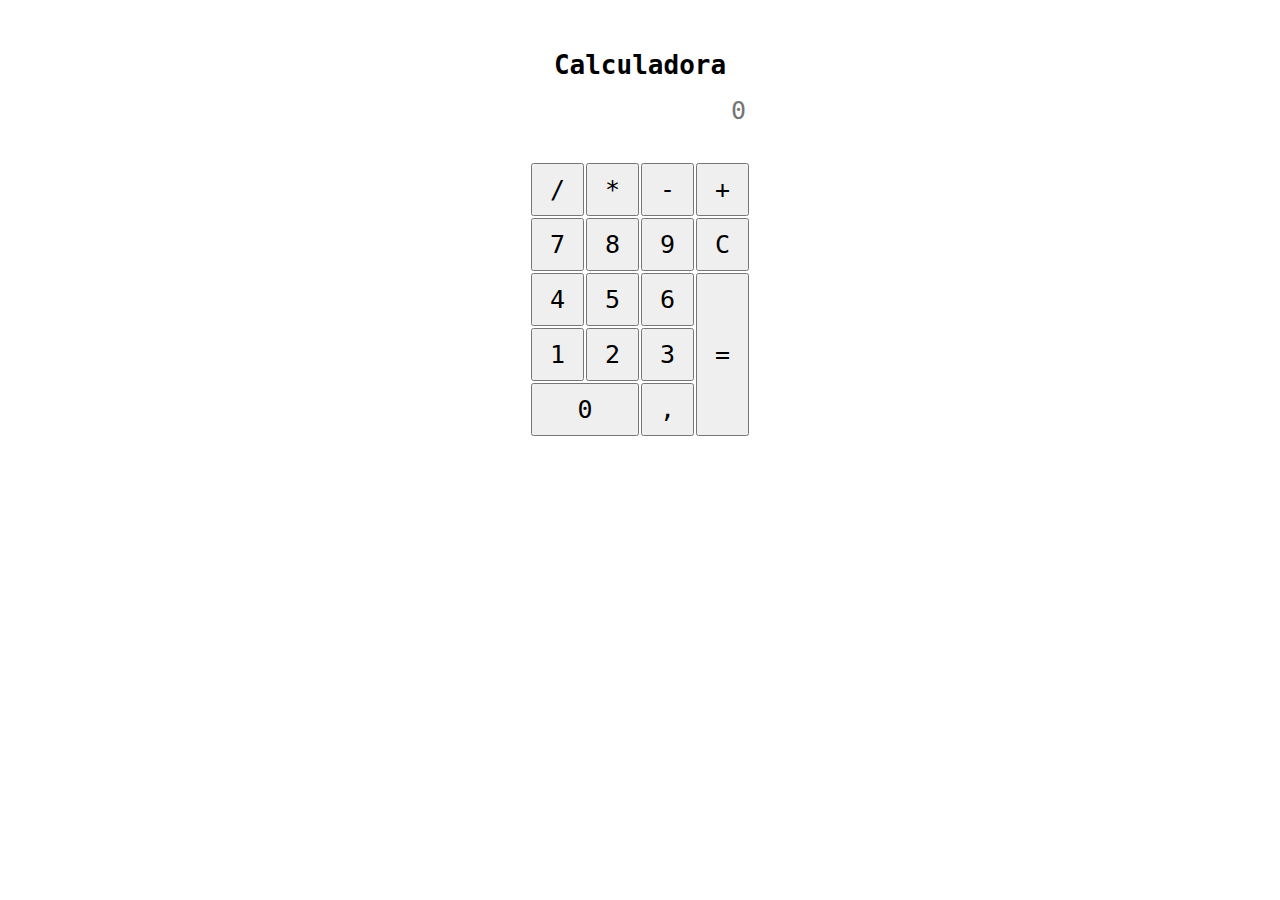
==== projects/calculadora/project/index.html @ 0906e064 "first commit" ====
<!DOCTYPE html>
<html lang="pt-br">
<head>
  <meta charset="UTF-8">
  <meta http-equiv="X-UA-Compatible" content="IE=edge">
  <meta name="viewport" content="width=device-width, initial-scale=1.0">
  <link rel="stylesheet" href="style.css">
  <title>Calculadora</title>
</head>
<body>
  <div id="calculadora">
    <h1>Calculadora</h1>

    <div id="corpo">
      <div id="visor">
        <input id="resultado" placeholder="0" disabled>
        <input id="sub-resultado" disabled value="">
      </div>

      <div id="buttons">
        <div id="operators">
          <input type="button" class="btn" value="/" onclick="addOp('/')">
          <input type="button" class="btn" value="*" onclick="addOp('*')">
          <input type="button" class="btn" value="-" onclick="addOp('-')">
          <input type="button" class="btn" value="+" onclick="addOp('+')">
        </div>
  
        <div id="numbers-list1">
          <input type="button" class="btn" value="7" onclick="add(7)">
          <input type="button" class="btn" value="8" onclick="add(8)">
          <input type="button" class="btn" value="9" onclick="add(9)">
          <input type="button" class="btn" value="C" onclick="cleear()">
          
        </div>
  
        <div id="numbers-list2">
          <input type="button" class="btn" value="4" onclick="add(4)">
          <input type="button" class="btn" value="5" onclick="add(5)">
          <input type="button" class="btn" value="6" onclick="add(6)">
          <input type="button" class="btn" value="=" style="float: right; height: 163px;" onclick="iqual()">
        </div>
      
        <div id="numbers-list3">
          <input type="button" class="btn" value="1" onclick="add(1)">
          <input type="button" class="btn" value="2" onclick="add(2)">
          <input type="button" class="btn" value="3" onclick="add(3)">
        </div>
  
        <div id="numbers-list4">
          <input type="button" class="btn" value="0" style="width: 108px;" onclick="add(0)">
          <input type="button" class="btn" value="," onclick="add('.')">
        </div>
      </div>
    </div>
  </div>

  <script src="script.js"></script>
</body>
</html>
---- projects/calculadora/project/style.css ----
*{
   font-family: monospace;
   padding: 0;
   margin: 0;
 }
 
 h1 {
   text-align: center;
 }
 
 #calculadora {
   margin: auto;
   width: 220px;
   margin-top: 50px;
 }
 
 #resultado {
   margin-top: 20px;
   text-align: right;
   width: 216px;
   height: 20px;
   border: transparent;
   background-color: transparent;
   font-size: 25px;
 }
 
 #sub-resultado {
   margin-top: 5px;
   text-align: right;
   width: 216px;
   border: transparent;
   background-color: transparent;
   font-size: 13px;
 }
 
 #buttons {
   margin-top: 20px;
   width: 220px;
 
 }
 .btn {
   width: 53px;
   float:left;
   margin: 1px;
   height: 53px;
   font-size: 25px;
 }
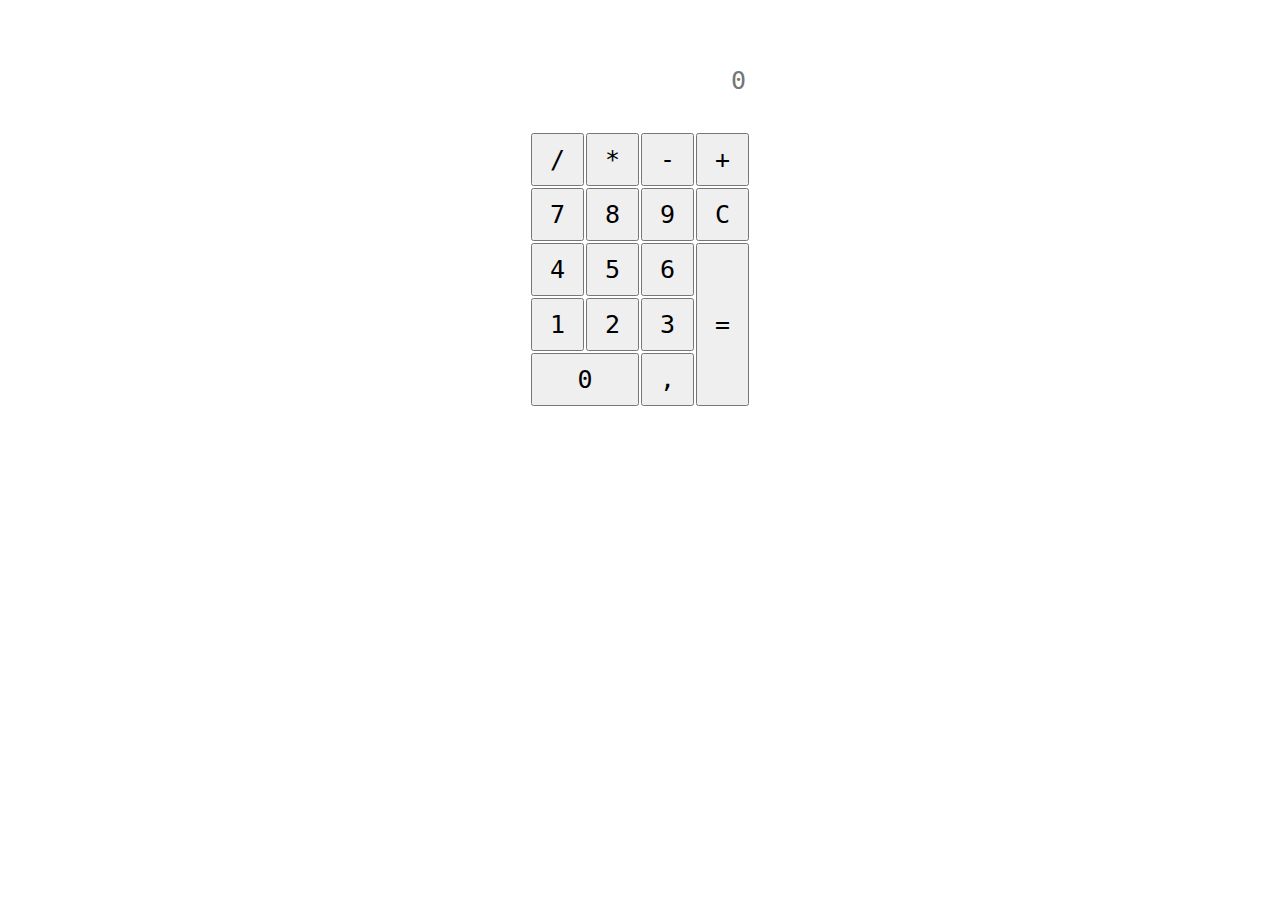
==== commit f758ecf8: "Merge branch 'main' of https://github.com/Rodrigo-Victor/curriculo-e-repositorio" ====
--- a/projects/calculadora/project/index.html
+++ b/projects/calculadora/project/index.html
@@ -9,8 +9,6 @@
 </head>
 <body>
   <div id="calculadora">
-    <h1>Calculadora</h1>
-
     <div id="corpo">
       <div id="visor">
         <input id="resultado" placeholder="0" disabled>
@@ -56,4 +54,4 @@
 
   <script src="script.js"></script>
 </body>
-</html>+</html>
